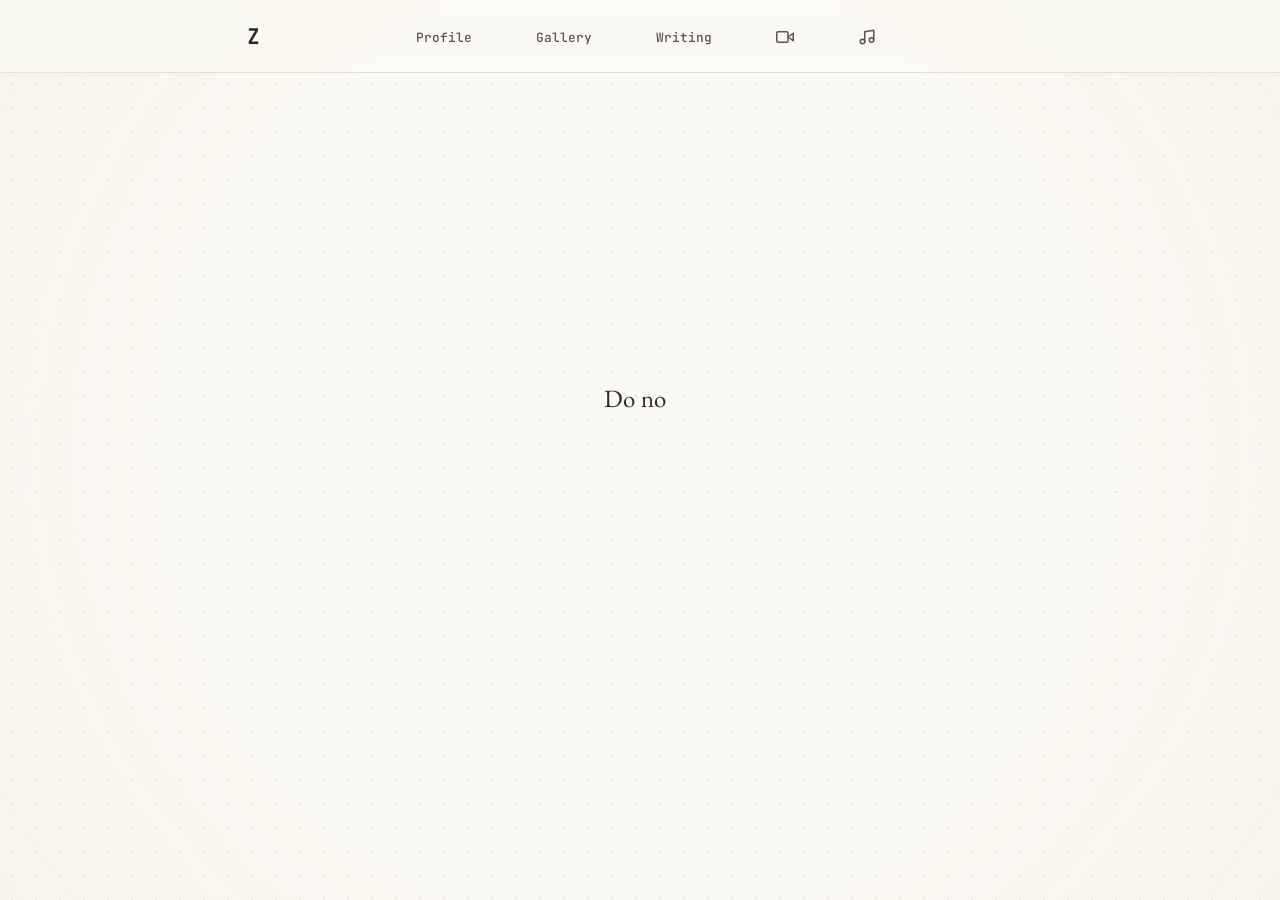
==== index.html @ 8818fc6a "Initial commit" ====
<!DOCTYPE html>
<html lang="en">
<head>
    <meta charset="UTF-8">
    <meta name="viewport" content="width=device-width, initial-scale=1.0">
    <title>Poetry Archive</title>
    <meta name="description" content="A minimalist literary-tech homepage featuring Dylan Thomas.">
    <link rel="stylesheet" href="style.css">
</head>
<body>

    <!-- 
      HEADER 
      Left logo is name 'Z' (links to home page).
      Right navigation links show subpages: Profile, Gallery, Writing, Movie, Music.
    -->
    <header id="header">
        <div class="container nav-container">
            <!-- Left logo (Home link) -->
            <a href="index.html" class="logo" id="logo">Z</a>
            
            <!-- Right navigation pointing to subpages (including Movie and Music icons) -->
            <nav>
                <ul class="nav-links" id="nav-links">
                    <li><a href="profile.html" id="nav-profile-link">Profile</a></li>
                    <li><a href="gallery.html" id="nav-gallery-link">Gallery</a></li>
                    <li><a href="writing.html" id="nav-writing-link">Writing</a></li>
                    <li>
                        <a href="movie.html" id="nav-movie-link" aria-label="Today's Movie" class="nav-icon-link">
                            <svg width="18" height="18" viewBox="0 0 24 24" fill="none" stroke="currentColor" stroke-width="2" stroke-linecap="round" stroke-linejoin="round"><path d="M23 7l-7 5 7 5V7z"></path><rect x="1" y="5" width="15" height="14" rx="2" ry="2"></rect></svg>
                        </a>
                    </li>
                    <li>
                        <a href="music.html" id="nav-music-link" aria-label="Today's Music" class="nav-icon-link">
                            <svg width="18" height="18" viewBox="0 0 24 24" fill="none" stroke="currentColor" stroke-width="2" stroke-linecap="round" stroke-linejoin="round"><path d="M9 18V5l12-2v13"></path><circle cx="6" cy="18" r="3"></circle><circle cx="18" cy="16" r="3"></circle></svg>
                        </a>
                    </li>
                </ul>
            </nav>

            <!-- Mobile menu toggle button -->
            <div class="nav-meta">
                <div class="mobile-toggle" id="mobile-toggle" aria-label="Toggle Menu">
                    <span></span>
                    <span></span>
                    <span></span>
                </div>
            </div>
        </div>
    </header>

    <!-- 
      MAIN CONTENT 
      Homepage is refined to show ONLY the 3-line poem.
      Poem title, author name, and supplementary modules are fully removed.
    -->
    <main>
        <section class="hero" id="poem-view">
            <div class="container">
                <div class="poem-wrapper">
                    <!-- The 3 lines of the poem will be typed dynamically here via app.js -->
                    <div class="poem-content" id="poem-body-text"></div>
                </div>
            </div>
        </section>
    </main>

    <!-- App Script -->
    <script src="app.js"></script>
</body>
</html>
---- style.css ----
/* ==========================================================================
   DESIGN SYSTEM & CUSTOM VARIABLE CONSTANTS
   ========================================================================== 
   PERSONALIZATION TIP:
   Change these CSS variables to swap color schemes, change typography fonts,
   or modify global corners (border-radii).
*/
@import url('https://fonts.googleapis.com/css2?family=EB+Garamond:ital,wght@0,400;0,500;0,600;0,700;1,400;1,500&family=JetBrains+Mono:wght@300;400;500;600;700&family=Plus+Jakarta+Sans:wght@400;500;600;700&family=Noto+Serif+SC:wght@300;400;500;600;700;900&display=swap');

:root {
    /* --- COLOR PALETTE --- */
    --bg-primary: #fbf9f3;
    /* Main page: Warm cream / parchment tone */
    --bg-secondary: #fefefb;
    /* Cards & widgets: Clean soft ivory paper */
    --text-primary: #2d2824;
    /* High-contrast text: Deep warm sepia-charcoal */
    --text-secondary: #5a534c;
    /* Subheadings: Medium sepia-charcoal */
    --text-muted: #8e8478;
    /* Captions & small details: Soft ink tone */
    --accent: #a23b24;
    /* Primary brand/highlight: Deep classic crimson ink */
    --accent-light: #f5eae6;
    /* Active selection tint: Muted rose-cream */
    --accent-secondary: #4a5d4e;
    /* Secondary badge/folders: Moss green / book cloth green */

    /* --- BORDERS & CORNERS --- */
    --border: #e8e1d5;
    /* Borders & dividers: Vintage soft grey-brown line */
    --border-hover: #cbd5e1;
    /* Hovered card lines */
    --radius-sm: 2px;
    /* Crisp technical angles */
    --radius-md: 4px;
    /* Standard component rounding */
    --radius-lg: 6px;
    /* Large widget borders */

    /* --- TYPOGRAPHY --- */
    --font-serif: 'EB Garamond', 'Noto Serif SC', 'Songti SC', 'STSong', '华文宋体', '宋体', serif;
    /* Used for classical, book-like styling */
    --font-sans: 'Plus Jakarta Sans', 'Noto Serif SC', 'Songti SC', sans-serif;
    /* Used for UI controls and navigation headers */
    --font-mono: 'JetBrains Mono', monospace;
    /* Used for computer specs, clock, code snippets */

    /* --- TRANSITIONS --- */
    --transition-fast: 0.15s cubic-bezier(0.16, 1, 0.3, 1);
    --transition-normal: 0.3s cubic-bezier(0.16, 1, 0.3, 1);

    /* --- GRID METRICS --- */
    --grid-size: 24px;
    /* Sizing of dot-grid backgrounds */
}

/* ==========================================================================
   GLOBAL RESET & DECORATIONS
   ========================================================================== */
*,
*::before,
*::after {
    box-sizing: border-box;
    margin: 0;
    padding: 0;
}

html {
    scroll-behavior: smooth;
    -webkit-font-smoothing: antialiased;
    -moz-osx-font-smoothing: grayscale;
}

body {
    background-color: var(--bg-primary);
    color: var(--text-primary);
    font-family: var(--font-serif);
    font-size: 1.15rem;
    line-height: 1.7;
    overflow-x: hidden;
    position: relative;
    display: flex;
    flex-direction: column;
    min-height: 100vh;
}

/* 
  VINTAGE DOT GRID PATTERN
  Uses radial-gradients to draw neat grey dots. 
  Change color #e9e3d7 below to make it brighter or darker.
*/
body::before {
    content: '';
    position: fixed;
    top: 0;
    left: 0;
    width: 100vw;
    height: 100vh;
    background-image: radial-gradient(#e9e3d7 1.2px, transparent 1.2px);
    background-size: var(--grid-size) var(--grid-size);
    z-index: -2;
    pointer-events: none;
}

/* Vignette shadow to give standard vintage edge lighting */
body::after {
    content: '';
    position: fixed;
    top: 0;
    left: 0;
    width: 100%;
    height: 100%;
    background: radial-gradient(circle, rgba(251, 249, 243, 0) 60%, rgba(240, 234, 222, 0.35) 100%);
    z-index: -1;
    pointer-events: none;
}

a {
    color: inherit;
    text-decoration: none;
    transition: var(--transition-fast);
}

button,
input,
textarea {
    font-family: inherit;
    color: inherit;
    background: none;
    border: none;
    outline: none;
}

/* Custom Vintage Scrollbar */
::-webkit-scrollbar {
    width: 8px;
    height: 8px;
}

::-webkit-scrollbar-track {
    background: var(--bg-primary);
    border-left: 1px solid var(--border);
}

::-webkit-scrollbar-thumb {
    background: #e2dacb;
    border-radius: var(--radius-sm);
}

::-webkit-scrollbar-thumb:hover {
    background: var(--text-muted);
}

/* ==========================================================================
   LAYOUT CONTAINERS & UTILITY COMPONENTS
   ========================================================================== */
.container {
    max-width: 850px;
    margin: 0 auto;
    padding: 0 2rem;
}

.mono {
    font-family: var(--font-mono);
}

/* Small tech tags/pills */
.badge {
    display: inline-flex;
    align-items: center;
    gap: 0.5rem;
    padding: 0.25rem 0.75rem;
    background-color: var(--bg-secondary);
    color: var(--accent);
    font-family: var(--font-mono);
    font-size: 0.75rem;
    font-weight: 500;
    border: 1px solid var(--border);
    border-radius: var(--radius-sm);
    text-transform: uppercase;
    letter-spacing: 0.05em;
    box-shadow: 0 1px 2px rgba(0, 0, 0, 0.02);
}

/* Breathing indicator dot */
.badge-status::before {
    content: '';
    width: 6px;
    height: 6px;
    background-color: var(--accent);
    border-radius: 50%;
    display: inline-block;
    animation: pulse 2.5s infinite;
}

@keyframes pulse {
    0% {
        transform: scale(0.9);
        opacity: 0.6;
    }

    50% {
        transform: scale(1.15);
        opacity: 1;
        box-shadow: 0 0 6px rgba(162, 59, 36, 0.4);
    }

    100% {
        transform: scale(0.9);
        opacity: 0.6;
    }
}

/* ==========================================================================
   HEADER & NAVIGATION
   ========================================================================== */
header {
    position: fixed;
    top: 0;
    left: 0;
    width: 100%;
    z-index: 100;
    background-color: rgba(251, 249, 243, 0.85);
    backdrop-filter: blur(12px);
    -webkit-backdrop-filter: blur(12px);
    border-bottom: 1px solid var(--border);
    transition: var(--transition-normal);
}

header.scrolled {
    padding: 0.25rem 0;
    background-color: rgba(254, 254, 251, 0.95);
    box-shadow: 0 2px 15px rgba(45, 40, 36, 0.03);
}

.nav-container {
    display: flex;
    justify-content: space-between;
    align-items: center;
    height: 4.5rem;
}

.logo {
    font-family: var(--font-mono);
    font-weight: 700;
    font-size: 1.35rem;
    /* Enlarged logo 'Z' */
    letter-spacing: -0.02em;
    color: var(--text-primary);
}

.nav-links {
    display: flex;
    align-items: center;
    gap: 4rem;
    list-style: none;
}

.nav-links a {
    font-family: var(--font-mono);
    font-size: 0.8rem;
    font-weight: 500;
    color: var(--text-secondary);
    position: relative;
    padding: 0.25rem 0;
    display: inline-flex;
    align-items: center;
}

.nav-links a::after {
    content: '';
    position: absolute;
    bottom: 0;
    left: 0;
    width: 0;
    height: 1px;
    background-color: var(--accent);
    transition: var(--transition-normal);
}

.nav-links a:hover {
    color: var(--text-primary);
}

.nav-links a:hover::after {
    width: 100%;
}

/* Subpage Active Link Indicator */
.nav-links a.active-nav {
    color: var(--accent);
}

.nav-links a.active-nav::after {
    width: 100%;
}

/* Nav Icons Custom States */
.nav-icon-link svg {
    transition: stroke var(--transition-fast), transform var(--transition-fast);
    stroke: var(--text-secondary);
}

.nav-icon-link:hover svg {
    stroke: var(--accent);
    transform: translateY(-1px);
}

.nav-links a.active-nav svg {
    stroke: var(--accent);
}

.nav-meta {
    display: flex;
    align-items: center;
    gap: 1.25rem;
}

/* Hamburger toggle for mobile devices */
.mobile-toggle {
    display: none;
    cursor: pointer;
    flex-direction: column;
    gap: 5px;
    padding: 12px;       /* Increase touch target area for mobile tap */
    margin-right: -12px; /* Compensate for padding to align with container */
    z-index: 110;        /* Ensure it remains above slideout menus */
}

#nav-music-link {
    position: relative;
    top: 4px;
    /* 将乐符图标单独向上微调 2 像素（正数则向下移动） */
}

#nav-movie-link {
    position: relative;
    top: 4px;
    /* 将影视图标单独向上微调 2 像素（正数则向下移动） */
}

.mobile-toggle span {
    display: block;
    width: 20px;
    height: 1.5px;
    background-color: var(--text-primary);
    transition: var(--transition-normal);
}

/* ==========================================================================
   POEM VIEWPORT
   ========================================================================== */
.hero {
    min-height: 100vh;
    display: flex;
    flex-direction: column;
    justify-content: center;
    padding-top: 4.5rem;
    padding-bottom: 4.5rem;
    position: relative;
}

.poem-wrapper {
    max-width: 650px;
    margin: 0 auto;
    text-align: center;
}

/* Main typography for the typewriter poem stanza */
.poem-content {
    font-family: var(--font-serif);
    font-size: 1.55rem;
    /* Enlarged further to stand out alone on home page */
    color: var(--text-primary);
    line-height: 1.9;
    text-align: left;
    max-width: 480px;
    margin-left: auto;
    margin-right: auto;
    min-height: 150px;
    /* Reserve height to prevent content reflow */
}

.poem-line {
    margin-bottom: 0.75rem;
    letter-spacing: 0.015em;
    position: relative;
    white-space: nowrap;
    overflow: hidden;
}

/* Blinking typewriter prompt cursor */
.cursor {
    font-weight: 100;
    color: var(--accent);
    display: inline-block;
    width: 8px;
    background-color: var(--accent);
    animation: blink 1s step-end infinite;
    margin-left: 2px;
}

@keyframes blink {

    from,
    to {
        background-color: transparent;
    }

    50% {
        background-color: var(--accent);
    }
}

/* ==========================================================================
   RETRO FILE WRAPPER (MICRO-ARCHIVE TERMINAL)
   ========================================================================== */
.console-wrapper {
    margin-top: 2rem;
}

.console {
    background-color: var(--bg-secondary);
    border: 1px solid var(--border);
    border-radius: var(--radius-md);
    box-shadow: 0 10px 30px rgba(45, 40, 36, 0.04);
    overflow: hidden;
}

.console-header {
    background-color: #f7f4ec;
    border-bottom: 1px solid var(--border);
    padding: 0.75rem 1.25rem;
    display: flex;
    justify-content: space-between;
    align-items: center;
}

.console-dots {
    display: flex;
    gap: 6px;
}

/* Terminal control buttons - retro color styling */
.console-dot {
    width: 10px;
    height: 10px;
    border-radius: 50%;
    background-color: var(--border);
}

.console-dot.red {
    background-color: #d1a89f;
}

.console-dot.yellow {
    background-color: #ded0b6;
}

.console-dot.green {
    background-color: #b5c0b1;
}

.console-title {
    font-family: var(--font-mono);
    font-size: 0.75rem;
    color: var(--text-secondary);
    font-weight: 600;
    letter-spacing: 0.05em;
}

/* Console tab bar navigation controls */
.console-tabs {
    display: flex;
    background-color: #faf7f0;
    border-bottom: 1px solid var(--border);
    overflow-x: auto;
}

.console-tab {
    padding: 0.75rem 1.25rem;
    font-family: var(--font-mono);
    font-size: 0.75rem;
    color: var(--text-muted);
    border-right: 1px solid var(--border);
    border-bottom: 1px solid transparent;
    cursor: pointer;
    transition: var(--transition-fast);
    background-color: #faf7f0;
    display: flex;
    align-items: center;
    gap: 0.5rem;
}

.console-tab:hover {
    color: var(--text-primary);
    background-color: var(--bg-secondary);
}

.console-tab.active {
    color: var(--accent);
    background-color: var(--bg-secondary);
    border-bottom-color: var(--bg-secondary);
    font-weight: 600;
}

.console-tab span.ext {
    opacity: 0.6;
}

.console-body {
    padding: 2rem;
    min-height: 280px;
    font-family: var(--font-mono);
    font-size: 0.85rem;
    color: var(--text-secondary);
    background-color: var(--bg-secondary);
    overflow-y: auto;
}

.console-line {
    margin-bottom: 0.6rem;
    display: flex;
    line-height: 1.6;
}

.console-prompt {
    color: var(--accent);
    margin-right: 0.75rem;
    user-select: none;
}

.console-code {
    white-space: pre-wrap;
    word-break: break-word;
}

/* --- SYNTAX THEME STYLING --- */
.syntax-keyword {
    color: var(--accent-secondary);
    font-weight: 600;
}

.syntax-string {
    color: var(--accent);
}

.syntax-number {
    color: #b45309;
}

.syntax-comment {
    color: var(--text-muted);
    font-style: italic;
}

.syntax-type {
    color: var(--text-primary);
    font-weight: 600;
}

/* ==========================================================================
   FOOTER
   ========================================================================== */
footer {
    border-top: 1px solid var(--border);
    background-color: var(--bg-secondary);
    padding: 3rem 0;
    margin-top: auto;
}

.footer-container {
    display: flex;
    justify-content: space-between;
    align-items: center;
    flex-wrap: wrap;
    gap: 1.5rem;
}

.footer-text {
    font-family: var(--font-serif);
    font-size: 0.95rem;
    color: var(--text-muted);
    font-style: italic;
}

.footer-tech {
    display: flex;
    align-items: center;
    gap: 1.5rem;
    font-family: var(--font-mono);
    font-size: 0.7rem;
    color: var(--text-muted);
}

.footer-tech span.divider {
    color: var(--border);
}

/* ==========================================================================
   RESPONSIVE LAYOUT MEDIA QUERIES
   ========================================================================== */
@media (max-width: 768px) {
    body {
        --grid-size: 20px;
        font-size: 1.05rem;
    }

    .container {
        padding: 0 1.5rem;
    }

    /* Set mobile nav links as absolute full-width dropdown menu drawer */
    .nav-links {
        display: none;
        flex-direction: column;
        position: absolute;
        top: 4.5rem;
        left: 0;
        width: 100%;
        background-color: var(--bg-secondary);
        border-bottom: 1px solid var(--border);
        padding: 2rem;
        gap: 1.5rem;
        box-shadow: 0 10px 20px rgba(0,0,0,0.02);
        z-index: 105;
    }

    /* Active state class toggled by JS */
    .nav-links.active {
        display: flex;
    }

    .mobile-toggle {
        display: flex;
    }

    /* Hamburger to 'X' close button transition animations */
    .mobile-toggle span {
        transition: transform var(--transition-fast), opacity var(--transition-fast);
    }
    .mobile-toggle.active span:nth-child(1) {
        transform: translateY(6.5px) rotate(45deg);
    }
    .mobile-toggle.active span:nth-child(2) {
        opacity: 0;
    }
    .mobile-toggle.active span:nth-child(3) {
        transform: translateY(-6.5px) rotate(-45deg);
    }

    /* Redefined mobile poem spacing and typography */
    .poem-content {
        font-size: 1.15rem; /* Reduced from 1.3rem to fit mobile screens perfectly without line-wraps */
        padding: 0 0.5rem;
        min-height: 120px;
    }

    .footer-container {
        flex-direction: column;
        align-items: flex-start;
        gap: 1rem;
    }
}
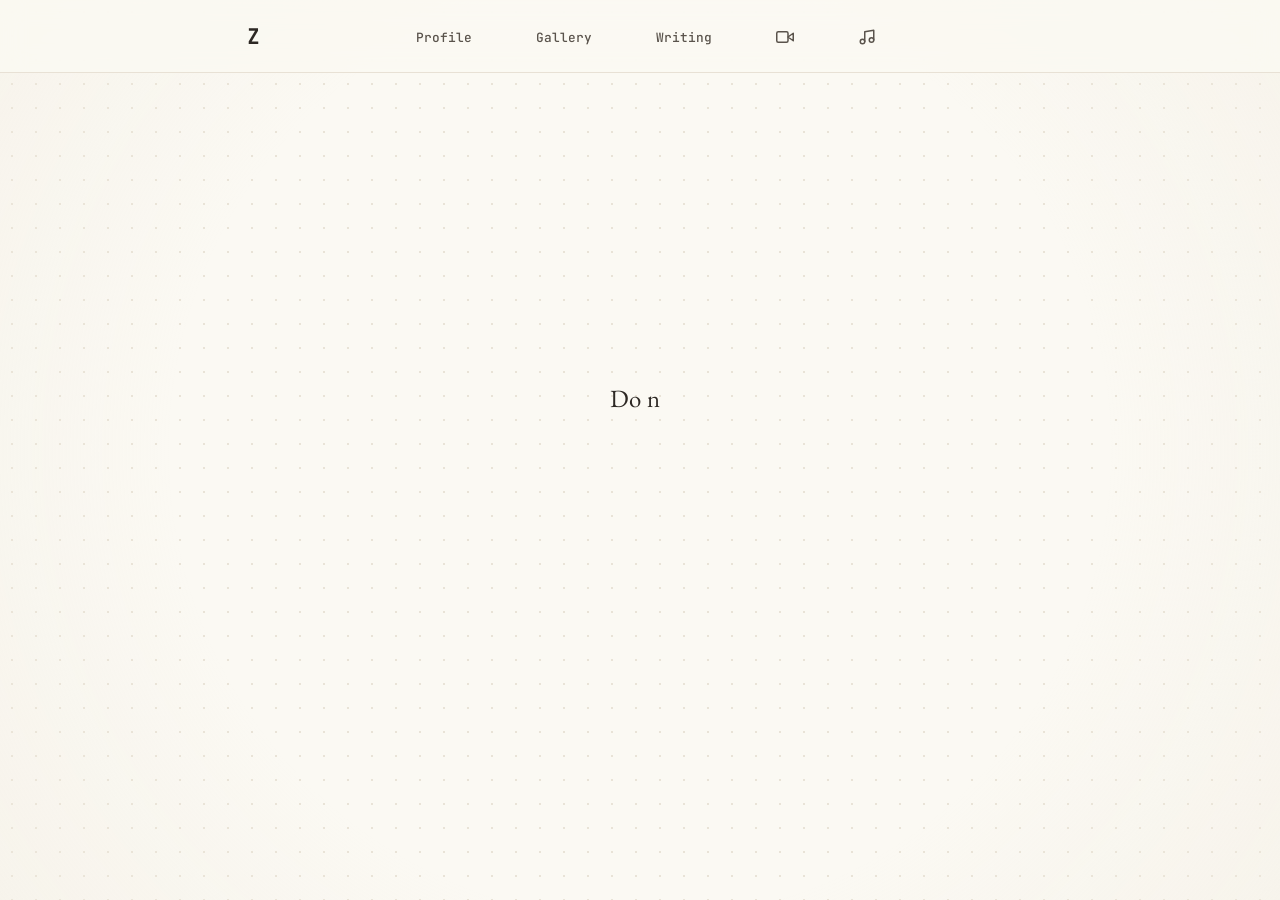
==== commit f08696e2: "Add files via upload" ====
--- a/index.html
+++ b/index.html
@@ -3,7 +3,7 @@
 <head>
     <meta charset="UTF-8">
     <meta name="viewport" content="width=device-width, initial-scale=1.0">
-    <title>Poetry Archive</title>
+    <title>Home | Zheng Zekai</title>
     <meta name="description" content="A minimalist literary-tech homepage featuring Dylan Thomas.">
     <link rel="stylesheet" href="style.css">
 </head>
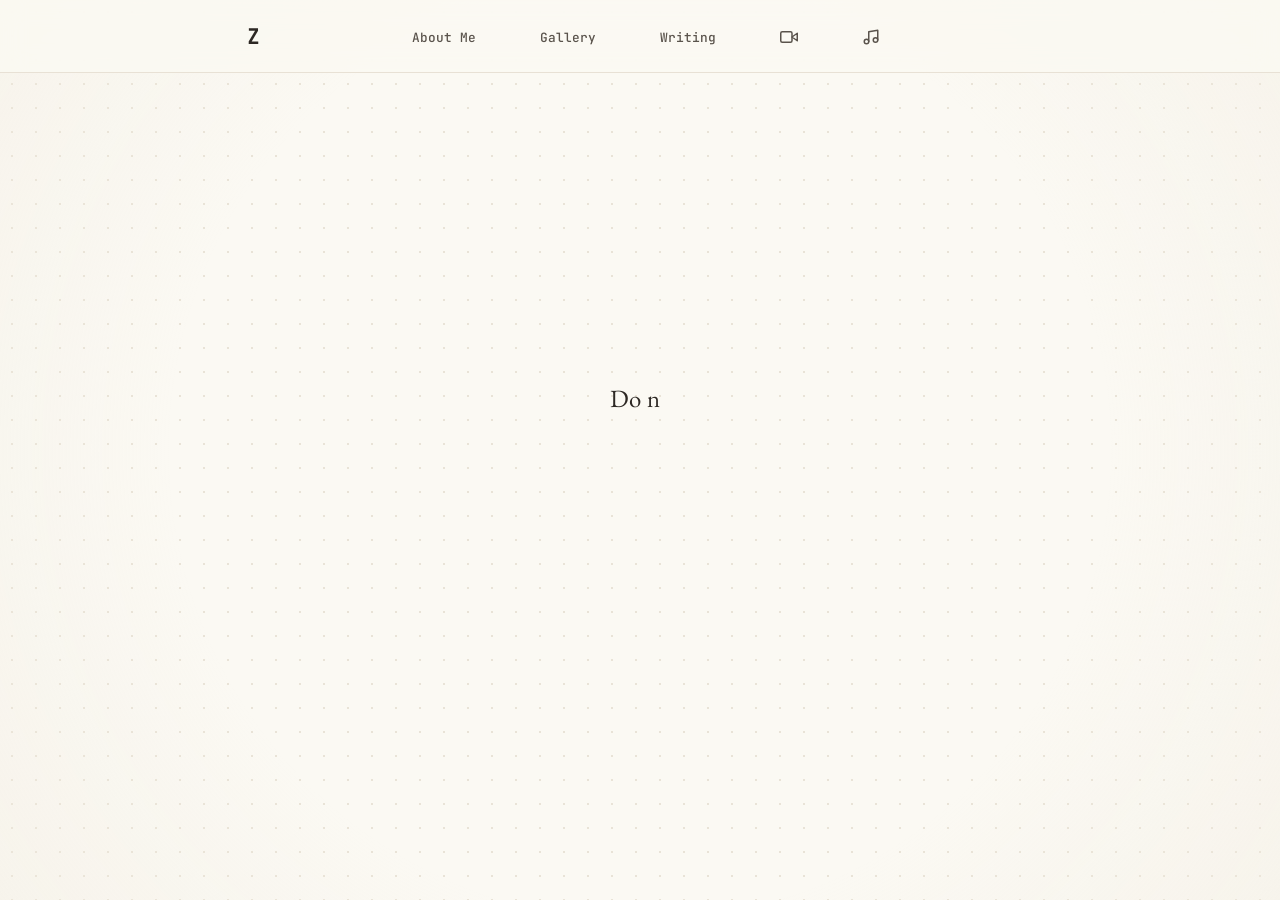
==== commit 679475f5: "Add files via upload" ====
--- a/index.html
+++ b/index.html
@@ -22,7 +22,7 @@
             <!-- Right navigation pointing to subpages (including Movie and Music icons) -->
             <nav>
                 <ul class="nav-links" id="nav-links">
-                    <li><a href="profile.html" id="nav-profile-link">Profile</a></li>
+                    <li><a href="profile.html" id="nav-profile-link">About Me</a></li>
                     <li><a href="gallery.html" id="nav-gallery-link">Gallery</a></li>
                     <li><a href="writing.html" id="nav-writing-link">Writing</a></li>
                     <li>
